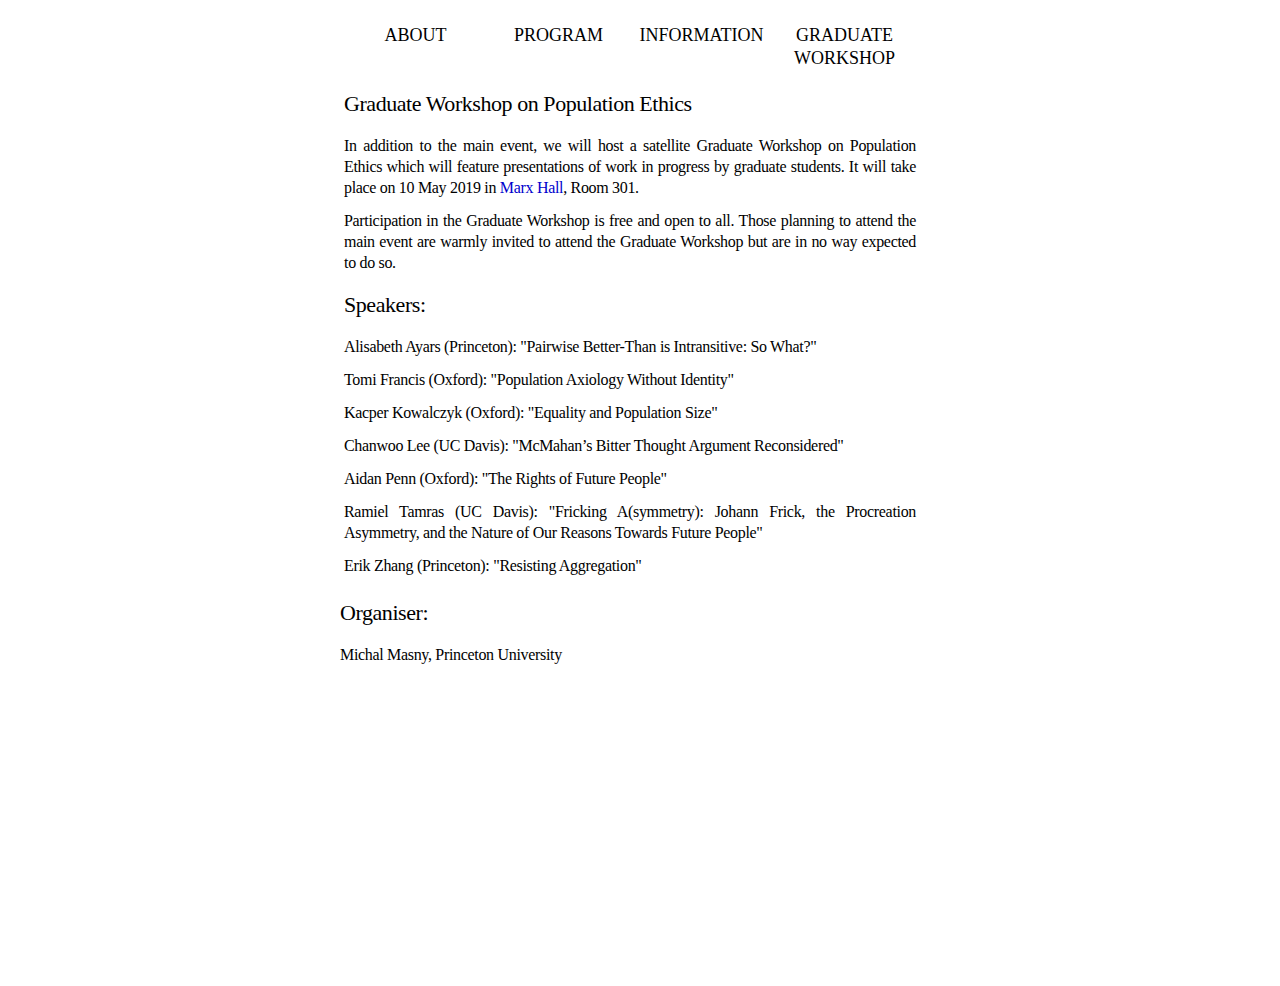
==== graduate.html @ faa7af37 "typo" ====
<html xmlns="http://www.w3.org/1999/xhtml" xml:lang="en" lang="en"><head>
 
<!-- Global site tag (gtag.js) - Google Analytics -->
<script async src="https://www.googletagmanager.com/gtag/js?id=UA-122825118-2"></script>
<script>
  window.dataLayer = window.dataLayer || [];
  function gtag(){dataLayer.push(arguments);}
  gtag('js', new Date());

  gtag('config', 'UA-122825118-2');
</script>


    <link rel="icon" type="image/png" href="./resources2/favicon-32x32.png" sizes="32x32" />
    <meta http-equiv="Content-Type" content="text/html; charset=UTF-8">
    
    <meta name="Generator" content="iWeb 3.0.4">
    <meta name="iWeb-Build" content="local-build-20180503">
    <meta http-equiv="X-UA-Compatible" content="IE=EmulateIE7">
    <meta name="viewport" content="width=700">
    <title>Princeton Workshop</title>
    <link rel="stylesheet" type="text/css" media="screen,print" href="./resources2/conferencestyles.css">
  </head>
    
  <body style="background: rgb(255, 255, 255); margin: 0pt; " onload="onPageLoad();">
    <div style="text-align: center; ">
      <div style="margin-bottom: 0px; margin-left: auto; margin-right: auto; margin-top: 0px; overflow: hidden; position: relative; word-wrap: break-word;  background: rgb(255, 255, 255); text-align: left; width: 700px; " id="body_content">
        <div style="float: left; margin-left: 0px; position: relative; width: 700px; z-index: 0; " id="nav_layer">
          <div style="height: 0px; line-height: 0px; " class="bumper">&nbsp;</div>
          <div style="clear: both; height: 0px; line-height: 0px; " class="spacer">&nbsp;</div>
        </div>
        
<div style="height: 36px; margin-left: 0px; position: relative; width: 700px; z-index: 10; " id="header_layer">
         
 <div style="height: 0px; line-height: 0px; " class="bumper">&nbsp;</div>
         
    
    <div id="id1" style="height: 44px; left: 50px; position: absolute; top: 20px; width: 580px; z-index: 1; " class="style_SkipStroke shape-with-text">
           
        
        <div class="text-content graphic_textbox_layout_style_default_External_557_44" style="padding: 0px; ">
             
            
            <div class="graphic_textbox_layout_style_default">
            
                <div class="column25"> 
                    <p style="padding-bottom: 0pt; padding-top: 0pt; " class="paragraph_style_1"><a class="class1" title="" href="index.html">ABOUT</a></p>
                </div>
                 <div class="column25"> 
                    <p style="padding-bottom: 0pt; padding-top: 0pt; " class="paragraph_style_1"><a class="class3" title=" " href="program.html">PROGRAM</a></p>
                </div>
                
                <div class="column25"> 
                    <p style="padding-bottom: 0pt; padding-top: 0pt; " class="paragraph_style_1"><a class="class2" title="" href="info.html">INFORMATION</a></p>
                </div>
                 <div class="column25"> 
                    <p style="padding-bottom: 0pt; padding-top: 0pt; " class="paragraph_style_1"><a class="class2" title="" href="graduate.html">GRADUATE WORKSHOP</a></p>
                </div>
                 
                </div>
              </div>
            </div>
          </div>

       
          
<!-- TEKST -->

    <div id="id3" style="height: 800px; left: 50px; position: absolute; top: 80px; width: 580px; z-index: 1; " class="style_SkipStroke shape-with-text">
    <div class="text-content graphic_textbox_layout_style_default_External_398_683" style="padding: 0px; ">
    <div class="graphic_textbox_layout_style_default">
        
 
        <p class="paragraph_style_3">Graduate Workshop on Population Ethics</p>
         <p class="paragraph_style_4" style="line-height: 20.9px;">In addition to the main event, we will host a satellite Graduate Workshop on Population Ethics which will feature presentations of work in progress by graduate students. It will take place on 10 May 2019 in
             <a href="https://www.google.com/maps/place/Marx+Hall/@40.3481018,-74.6577996,17z/data=!3m1!4b1!4m5!3m4!1s0x89c3e6dad5cf1001:0x93e560c7b522347d!8m2!3d40.3481018!4d-74.6556109/"/a>  Marx Hall</a>, Room 301.</p>
       
        <p class="paragraph_style_4" style="line-height: 20.9px;"> Participation in the Graduate Workshop is free and open to all. Those planning to attend the main event are warmly invited to attend the Graduate Workshop but are in no way expected to do so. </p>
        
        <p class="paragraph_style_3">Speakers: <br></p>
        
        <p class="paragraph_style_4" style="line-height: 20.9px;">Alisabeth Ayars (Princeton): "Pairwise Better-Than is Intransitive: So What?"</p>
        <p class="paragraph_style_4" style="line-height: 20.9px;">Tomi Francis (Oxford): "Population Axiology Without Identity"</p>
        <p class="paragraph_style_4" style="line-height: 20.9px;">Kacper Kowalczyk (Oxford): "Equality and Population Size"</p>
        <p class="paragraph_style_4" style="line-height: 20.9px;">Chanwoo Lee (UC Davis): "McMahan’s Bitter Thought Argument Reconsidered"</p>
        <p class="paragraph_style_4" style="line-height: 20.9px;">Aidan Penn (Oxford): "The Rights of Future People"</p>
        <p class="paragraph_style_4" style="line-height: 20.9px;">Ramiel Tamras (UC Davis): "Fricking A(symmetry): Johann Frick, the Procreation Asymmetry, and the Nature of Our Reasons Towards Future People"</p>
        <p class="paragraph_style_4" style="line-height: 20.9px;">Erik Zhang (Princeton): "Resisting Aggregation"</p>    
              </div>
            </div>
        
        <p class="paragraph_style_3">Organiser: <br></p>
                <p class="paragraph_style_4" style="line-height: 20.9px;">Michal Masny, Princeton University<br></p>
          </div>
        
          
          
        <div style="margin-left: 0px; position: relative; width: 700px; z-index: -1; " id="body_layer">
          <div style="height: 0px; line-height: 0px; " class="bumper">&nbsp;</div>
            
            
            
        <div style="height: 800px; line-height: 789px; " class="spacer">&nbsp;</div>
        </div>
        <div style="height: 150px; margin-left: 0px; position: relative; width: 700px; z-index: -1; " id="footer_layer">
          <div style="height: 0px; line-height: 0px; " class="bumper">&nbsp;</div>
        </div>
      </div>
    </div>
  



</body></html>
---- resources2/conferencestyles.css ----
/*FONTS*/

/*TABS*/
.paragraph_style_1 {
    color: rgb(88, 77, 77);
    font-family: 'Avenir-Book', 'Avenir';
    font-size: 18px;
    font-stretch: normal;
    font-style: normal;
    font-variant: normal;
    font-weight: 400;
    letter-spacing: 0;
    line-height: 23px;
    margin-bottom: 0px;
    margin-left: 0px;
    margin-right: 0px;
    margin-top: 0px;
    opacity: 1.00;
    padding-bottom: 0px;
    padding-top: 0px;
    text-align: center;
    text-decoration: none;
    text-indent: 0px;
    text-transform: none;
}

/*BIG NAME*/
.paragraph_style_2 {
    color: rgb(65, 65, 65);
    font-family: 'Avenir', 'Avenir';
    font-size: 32px;
    font-stretch: normal;
    font-style: normal;
    font-variant: normal;
    font-weight: 400;
    letter-spacing: 0;
    line-height: 40px;
    margin-bottom: 0px;
    margin-left: 0px;
    margin-right: 0px;
    margin-top: 0px;
    opacity: 1.00;
    padding-bottom: 0px;
    padding-top: 0px;
    text-align: center;
    text-decoration: none;
    text-indent: 0px;
    text-transform: none;
}

/*SECTION HEADINGS*/
.paragraph_style_3 {
    color: rgb(0, 0, 0);
    font-family: 'Avenir-Light', 'Avenir';
    font-size: 22px;
    font-stretch: normal;
    font-style: normal;
    font-variant: normal;
    font-weight: 300;
    letter-spacing:    -0.02em;
    line-height: 40px;
    margin-bottom: 0px;
    margin-left: 0px;
    margin-right: 53px;
    margin-top: 0px;
    opacity: 1.00;
    padding-bottom: 12px;
    padding-top: 0px;
    text-align: justify;
    text-decoration: none;
    text-indent: 0px;
    text-transform: none;
}


/*BODY*/
.paragraph_style_4 {
    color: rgb(0, 0, 0);
    font-family: 'Avenir-Light', 'Avenir';
    font-size: 16px;
    font-stretch: normal;
    font-style: normal;
    font-variant: normal;
    font-weight: 300;
    letter-spacing:    -0.02em;
    line-height: 22px;
    margin-bottom: 0px;
    margin-left: 0px;
    margin-right: 0px;
    margin-top: 0px;
    opacity: 1.00;
    padding-bottom: 12px;
    padding-top: 0px;
    text-align: justify;
    text-decoration: none;
    text-indent: 0px;
    text-transform: none;
}

/*BODY center*/
.paragraph_style_5 {
    color: rgb(0, 0, 0);
    font-family: 'Avenir-Light', 'Avenir';
    font-size: 16px;
    font-stretch: normal;
    font-style: italic;
    font-variant: normal;
    font-weight: 300;
    letter-spacing:    -0.02em;
    line-height: 22px;
    margin-bottom: 0px;
    margin-left: 0px;
    margin-right: 0px;
    margin-top: 0px;
    opacity: 1.00;
    padding-bottom: 12px;
    padding-top: 0px;
    text-align: center;
    text-decoration: none;
    text-indent: 0px;
    text-transform: none;
}
/*BODY italics*/
.paragraph_style_6 {
    color: rgb(0, 0, 0);
    font-family: 'Avenir-Light', 'Avenir';
    font-size: 16px;
    font-stretch: normal;
    font-style: italic;
    font-variant: normal;
    font-weight: 300;
    letter-spacing:    -0.02em;
    line-height: 22px;
    margin-bottom: 0px;
    margin-left: 0px;
    margin-right: 0px;
    margin-top: 0px;
    opacity: 1.00;
    padding-bottom: 12px;
    padding-top: 0px;
    text-align: justify;
    text-decoration: none;
    text-indent: 0px;
    text-transform: none;
}
/*BODY IN COLUMNS*/
.paragraph_style_7 {
    color: rgb(0, 0, 0);
    font-family: 'Avenir-Light', 'Avenir';
    font-size: 16px;
    font-stretch: normal;
    font-style: normal;
    font-variant: normal;
    font-weight: 300;
    letter-spacing:    -0.02em;
    line-height: 22px;
    margin-bottom: 0px;
    margin-left: 0px;
    margin-right: 0px;
    margin-top: 0px;
    opacity: 1.00;
    padding-bottom: 12px;
    padding-top: 0px;
    text-align: left;
    text-decoration: none;
    text-indent: 0px;
    text-transform: none;
}
.style_SkipStroke_1 {
    background: transparent;
    opacity: 1.00;
}

.style {
    letter-spacing:    -0.01em;
    line-height: 22px;
}
.style_1 {
    font-family: 'Avenir-LightOblique', 'Avenir';
    font-size: 13px;
    font-stretch: normal;
    font-style: italic;
    font-weight: 200;
    line-height: 22px;
}

.style_SkipStroke {
    background: transparent;
    opacity: 1.00;
}


.graphic_image_style_default_SkipStroke {
    background: transparent;
    opacity: 1.00;
}
.graphic_textbox_layout_style_default_External_557_44 {
    position: relative;
}
.graphic_textbox_layout_style_default {
    padding: 4px;
}
.graphic_textbox_layout_style_default_External_375_74 {
    position: relative;
}
.graphic_textbox_layout_style_default_External_398_674 {
    position: relative;
}
.graphic_textbox_style_default_SkipStroke {
    background: transparent;
    opacity: 1.00;
}
a {
    color: mediumblue;
    text-decoration: none;
}
a:link {
    color: mediumblue;
    text-decoration: none;
}

a:visited {
    color: mediumblue;
    text-decoration: none;
}

a:hover {
    color: mediumblue;
    text-decoration: underline;
}

a:active {
    color: mediumblue;
    text-decoration: none}

a.class1 {
    color: rgb(0, 0, 0);
    text-decoration: none;
}
a.class1:visited {
    color: rgb(0, 0, 0);
    text-decoration: none;
}
a.class1:hover {
    color: rgb(0, 0, 0);
    text-decoration: underline;
}
a.class2 {
    color: rgb(0, 0, 0);
    text-decoration: none;
}
a.class2:visited {
    color: rgb(0, 0, 0);
    text-decoration: none;
}
a.class2:hover {
    color: rgb(0, 0, 0);
    text-decoration: underline;
}
a.class3 {
    color: rgb(0, 0, 0);
    text-decoration: none;
}
a.class3:visited {
    color: rgb(0, 0, 0);
    text-decoration: none;
}
a.class3:hover {
    color: rgb(0, 0, 0);
    text-decoration: underline;
}
a.class4 {
    color: rgb(0, 0, 0);
    text-decoration: none;
}
a.class4:visited {
    color: rgb(0, 0, 0);
    text-decoration: none;
}
a.class4:hover {
    color: rgb(0, 0, 0);
    text-decoration: underline;
}
a.class5 {
    color: rgb(0, 0, 0);
    text-decoration: none;
}

a.class5:visited {
    color: rgb(0, 0, 0);
    text-decoration: none;
}

a.class5:hover {
   color: rgb(0, 0, 0);
    text-decoration: bold;}

a.class6 {
    text-decoration: none;
}
a.class6:visited {
    text-decoration: none;
}
a.class6:hover {
    color: rgb(0, 0, 0);
    text-decoration: underline;
}
a.class7 {
    text-decoration: none;
}
a.class7:visited {
    text-decoration: none;
}
a.class7:hover {
    color: rgb(0, 0, 0);
    text-decoration: underline;
}
a.class8 {
    text-decoration: none;
}
a.class8:visited {
    text-decoration: none;
}
a.class8:hover {
    text-decoration: none;
}
a.class9 {
    text-decoration: none;
}
a.class9:visited {
    text-decoration: none;
}
a.class9:hover {
    color: rgb(0, 0, 0);
    text-decoration: underline;
}

.bumper {
    font-size: 1px;
    line-height: 1px;
}
.spacer {
    font-size: 1px;
    line-height: 1px;
}

div { 
    overflow: visible; 
}
/* Create four equal columns that floats next to each other */
.column {
  float: left;
  width: 17%;
  padding: 0px;
        
}
.column2 {
  float: left;
  width: 83%;
  padding: 0px;
}
.column25 {
  float: left;
  width: 25%;
  padding: 0px;
}


/* Clear floats after the columns */
.row:after {
  content: "";
  display: table;
  clear: both;
}


img { 
    border: none; 
}
.InlineBlock { 
    display: inline; 
}
.InlineBlock { 
    display: inline-block; 
}
.inline-block {
    display: inline-block;
    vertical-align: baseline;
    margin-bottom:0.3em;
}
.inline-block.shape-with-text {
    vertical-align: bottom;
}
.vertical-align-middle-middlebox {
    display: table;
}
.vertical-align-middle-innerbox {
    display: table-cell;
    vertical-align: middle;
}
div.paragraph {
    position: relative;
}
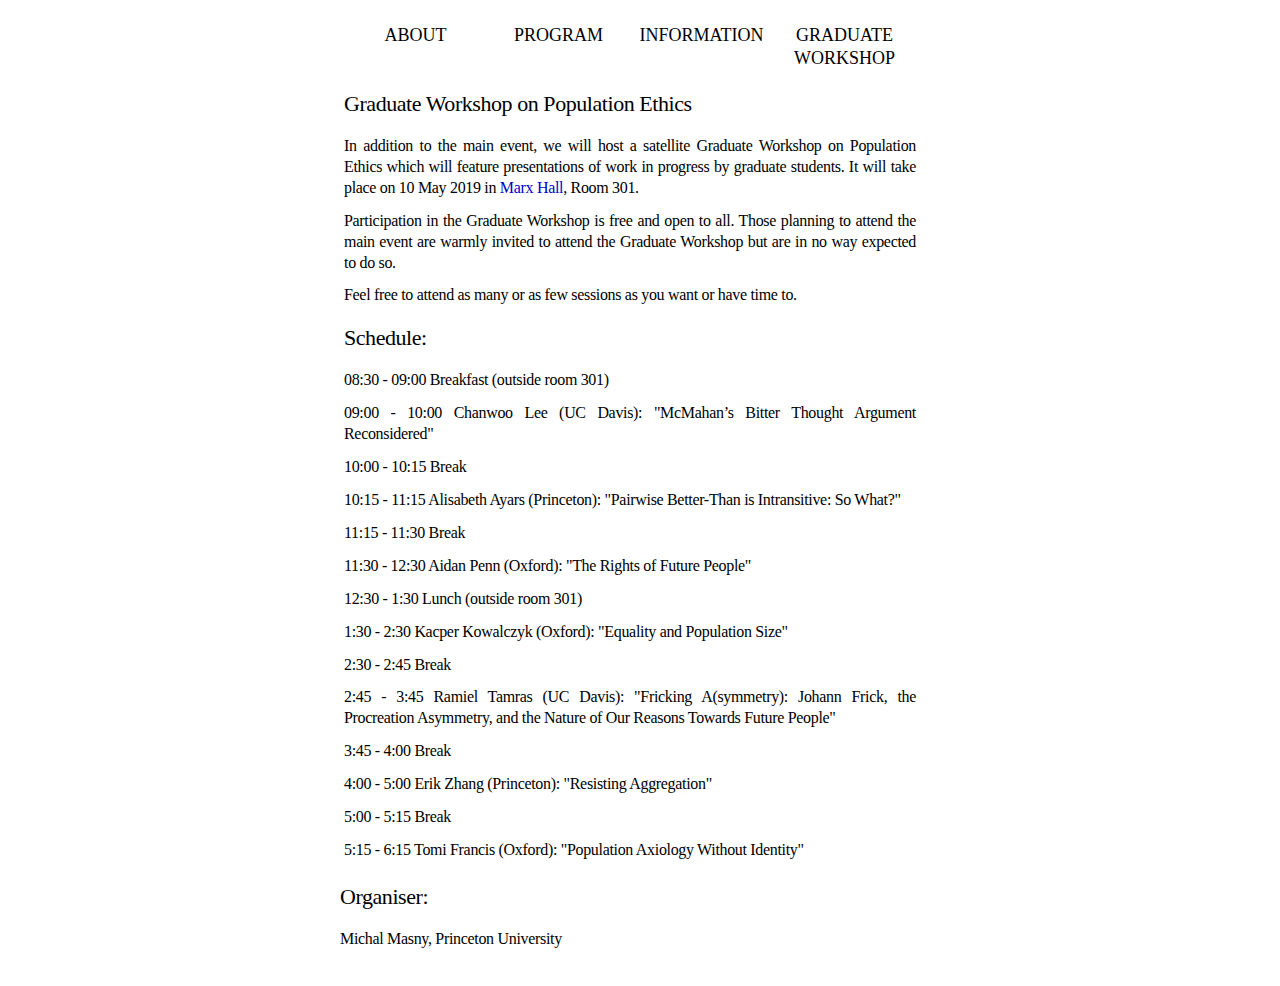
==== commit 66f0bb2c: "grad workshop schedule" ====
--- a/graduate.html
+++ b/graduate.html
@@ -77,18 +77,26 @@
        
         <p class="paragraph_style_4" style="line-height: 20.9px;"> Participation in the Graduate Workshop is free and open to all. Those planning to attend the main event are warmly invited to attend the Graduate Workshop but are in no way expected to do so. </p>
         
-        <p class="paragraph_style_3">Speakers: <br></p>
+        <p class="paragraph_style_4" style="line-height: 20.9px;"> Feel free to attend as many or as few sessions as you want or have time to.</p>
         
-        <p class="paragraph_style_4" style="line-height: 20.9px;">Alisabeth Ayars (Princeton): "Pairwise Better-Than is Intransitive: So What?"</p>
-        <p class="paragraph_style_4" style="line-height: 20.9px;">Tomi Francis (Oxford): "Population Axiology Without Identity"</p>
-        <p class="paragraph_style_4" style="line-height: 20.9px;">Kacper Kowalczyk (Oxford): "Equality and Population Size"</p>
-        <p class="paragraph_style_4" style="line-height: 20.9px;">Chanwoo Lee (UC Davis): "McMahan’s Bitter Thought Argument Reconsidered"</p>
-        <p class="paragraph_style_4" style="line-height: 20.9px;">Aidan Penn (Oxford): "The Rights of Future People"</p>
-        <p class="paragraph_style_4" style="line-height: 20.9px;">Ramiel Tamras (UC Davis): "Fricking A(symmetry): Johann Frick, the Procreation Asymmetry, and the Nature of Our Reasons Towards Future People"</p>
-        <p class="paragraph_style_4" style="line-height: 20.9px;">Erik Zhang (Princeton): "Resisting Aggregation"</p>    
+        <p class="paragraph_style_3">Schedule: <br></p>
+        
+        <p class="paragraph_style_4" style="line-height: 20.9px;">08:30 - 09:00 Breakfast (outside room 301)</p>
+        <p class="paragraph_style_4" style="line-height: 20.9px;">09:00 - 10:00 Chanwoo Lee (UC Davis): "McMahan’s Bitter Thought Argument Reconsidered"</p>
+        <p class="paragraph_style_4" style="line-height: 20.9px;">10:00 - 10:15 Break</p>
+        <p class="paragraph_style_4" style="line-height: 20.9px;">10:15 - 11:15 Alisabeth Ayars (Princeton): "Pairwise Better-Than is Intransitive: So What?"</p>
+        <p class="paragraph_style_4" style="line-height: 20.9px;">11:15 - 11:30 Break</p>
+        <p class="paragraph_style_4" style="line-height: 20.9px;">11:30 - 12:30 Aidan Penn (Oxford): "The Rights of Future People"</p>
+        <p class="paragraph_style_4" style="line-height: 20.9px;">12:30 - 1:30 Lunch (outside room 301)</p>
+        <p class="paragraph_style_4" style="line-height: 20.9px;">1:30 - 2:30 Kacper Kowalczyk (Oxford): "Equality and Population Size"</p>
+        <p class="paragraph_style_4" style="line-height: 20.9px;">2:30 - 2:45 Break</p>
+        <p class="paragraph_style_4" style="line-height: 20.9px;">2:45 - 3:45 Ramiel Tamras (UC Davis): "Fricking A(symmetry): Johann Frick, the Procreation Asymmetry, and the Nature of Our Reasons Towards Future People"</p>
+        <p class="paragraph_style_4" style="line-height: 20.9px;">3:45 - 4:00 Break</p>
+        <p class="paragraph_style_4" style="line-height: 20.9px;">4:00 - 5:00 Erik Zhang (Princeton): "Resisting Aggregation"</p>
+        <p class="paragraph_style_4" style="line-height: 20.9px;">5:00 - 5:15 Break</p>
+        <p class="paragraph_style_4" style="line-height: 20.9px;">5:15 - 6:15 Tomi Francis (Oxford): "Population Axiology Without Identity"</p>
               </div>
-            </div>
-        
+            </div>    
         <p class="paragraph_style_3">Organiser: <br></p>
                 <p class="paragraph_style_4" style="line-height: 20.9px;">Michal Masny, Princeton University<br></p>
           </div>
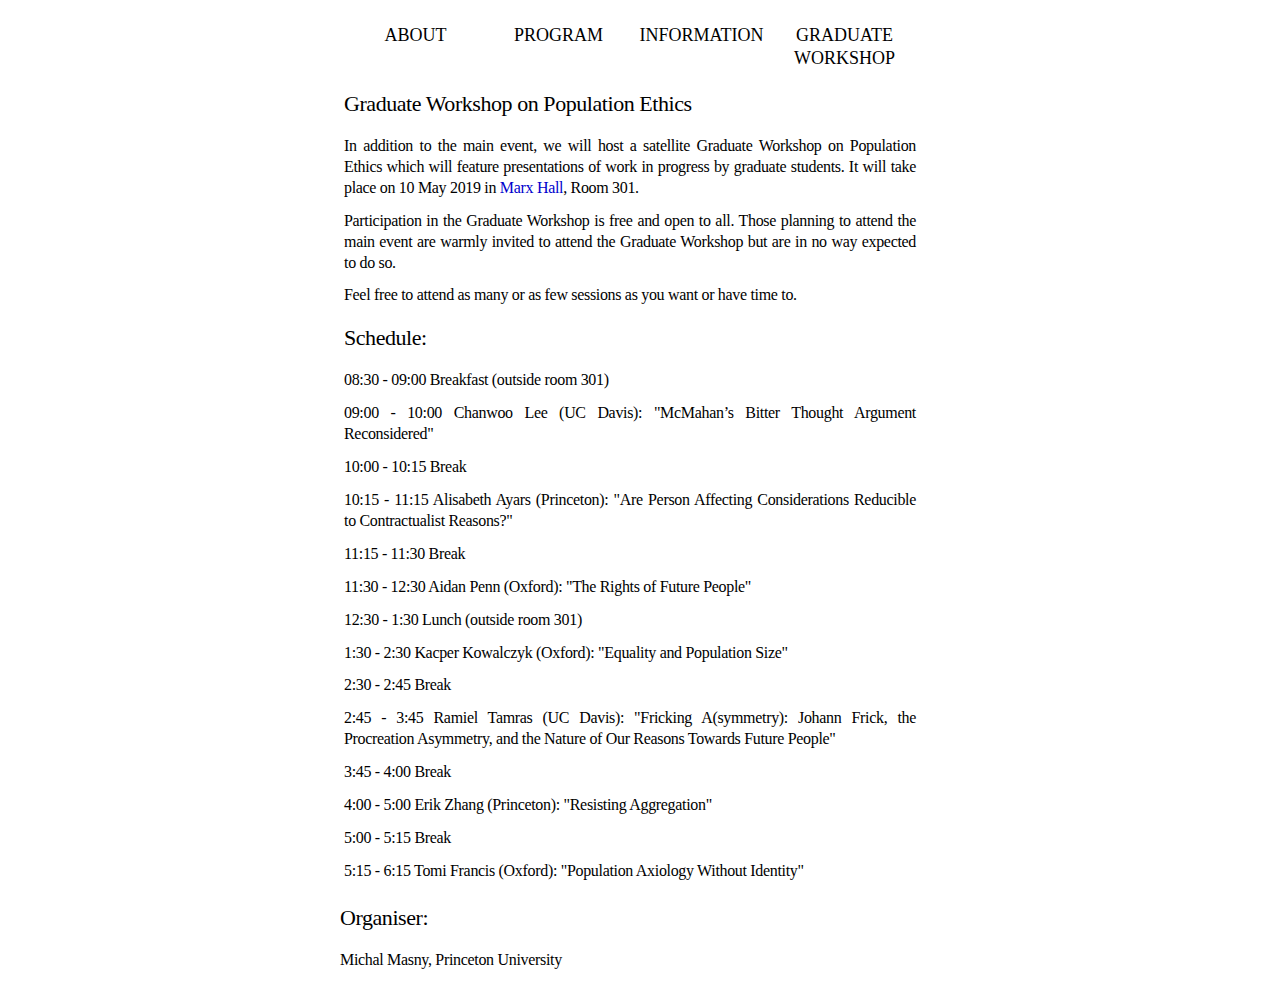
==== commit 3bf6cffb: "alisabeth talk title change" ====
--- a/graduate.html
+++ b/graduate.html
@@ -84,7 +84,7 @@
         <p class="paragraph_style_4" style="line-height: 20.9px;">08:30 - 09:00 Breakfast (outside room 301)</p>
         <p class="paragraph_style_4" style="line-height: 20.9px;">09:00 - 10:00 Chanwoo Lee (UC Davis): "McMahan’s Bitter Thought Argument Reconsidered"</p>
         <p class="paragraph_style_4" style="line-height: 20.9px;">10:00 - 10:15 Break</p>
-        <p class="paragraph_style_4" style="line-height: 20.9px;">10:15 - 11:15 Alisabeth Ayars (Princeton): "Pairwise Better-Than is Intransitive: So What?"</p>
+        <p class="paragraph_style_4" style="line-height: 20.9px;">10:15 - 11:15 Alisabeth Ayars (Princeton): "Are Person Affecting Considerations Reducible to Contractualist Reasons?"</p>
         <p class="paragraph_style_4" style="line-height: 20.9px;">11:15 - 11:30 Break</p>
         <p class="paragraph_style_4" style="line-height: 20.9px;">11:30 - 12:30 Aidan Penn (Oxford): "The Rights of Future People"</p>
         <p class="paragraph_style_4" style="line-height: 20.9px;">12:30 - 1:30 Lunch (outside room 301)</p>
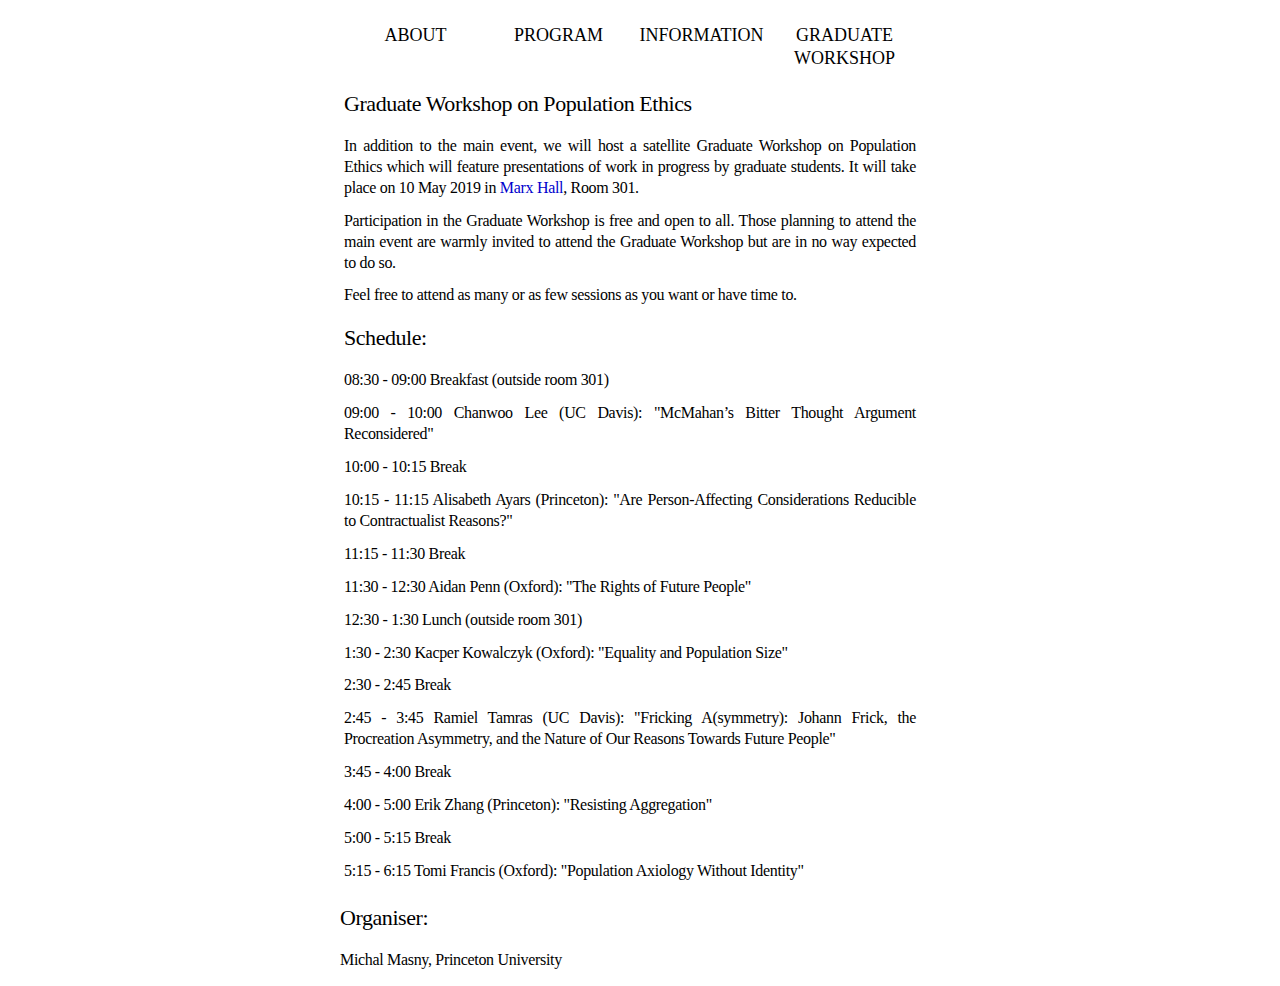
==== commit 4fb632f5: "alisabeth 2" ====
--- a/graduate.html
+++ b/graduate.html
@@ -84,7 +84,7 @@
         <p class="paragraph_style_4" style="line-height: 20.9px;">08:30 - 09:00 Breakfast (outside room 301)</p>
         <p class="paragraph_style_4" style="line-height: 20.9px;">09:00 - 10:00 Chanwoo Lee (UC Davis): "McMahan’s Bitter Thought Argument Reconsidered"</p>
         <p class="paragraph_style_4" style="line-height: 20.9px;">10:00 - 10:15 Break</p>
-        <p class="paragraph_style_4" style="line-height: 20.9px;">10:15 - 11:15 Alisabeth Ayars (Princeton): "Are Person Affecting Considerations Reducible to Contractualist Reasons?"</p>
+        <p class="paragraph_style_4" style="line-height: 20.9px;">10:15 - 11:15 Alisabeth Ayars (Princeton): "Are Person-Affecting Considerations Reducible to Contractualist Reasons?"</p>
         <p class="paragraph_style_4" style="line-height: 20.9px;">11:15 - 11:30 Break</p>
         <p class="paragraph_style_4" style="line-height: 20.9px;">11:30 - 12:30 Aidan Penn (Oxford): "The Rights of Future People"</p>
         <p class="paragraph_style_4" style="line-height: 20.9px;">12:30 - 1:30 Lunch (outside room 301)</p>
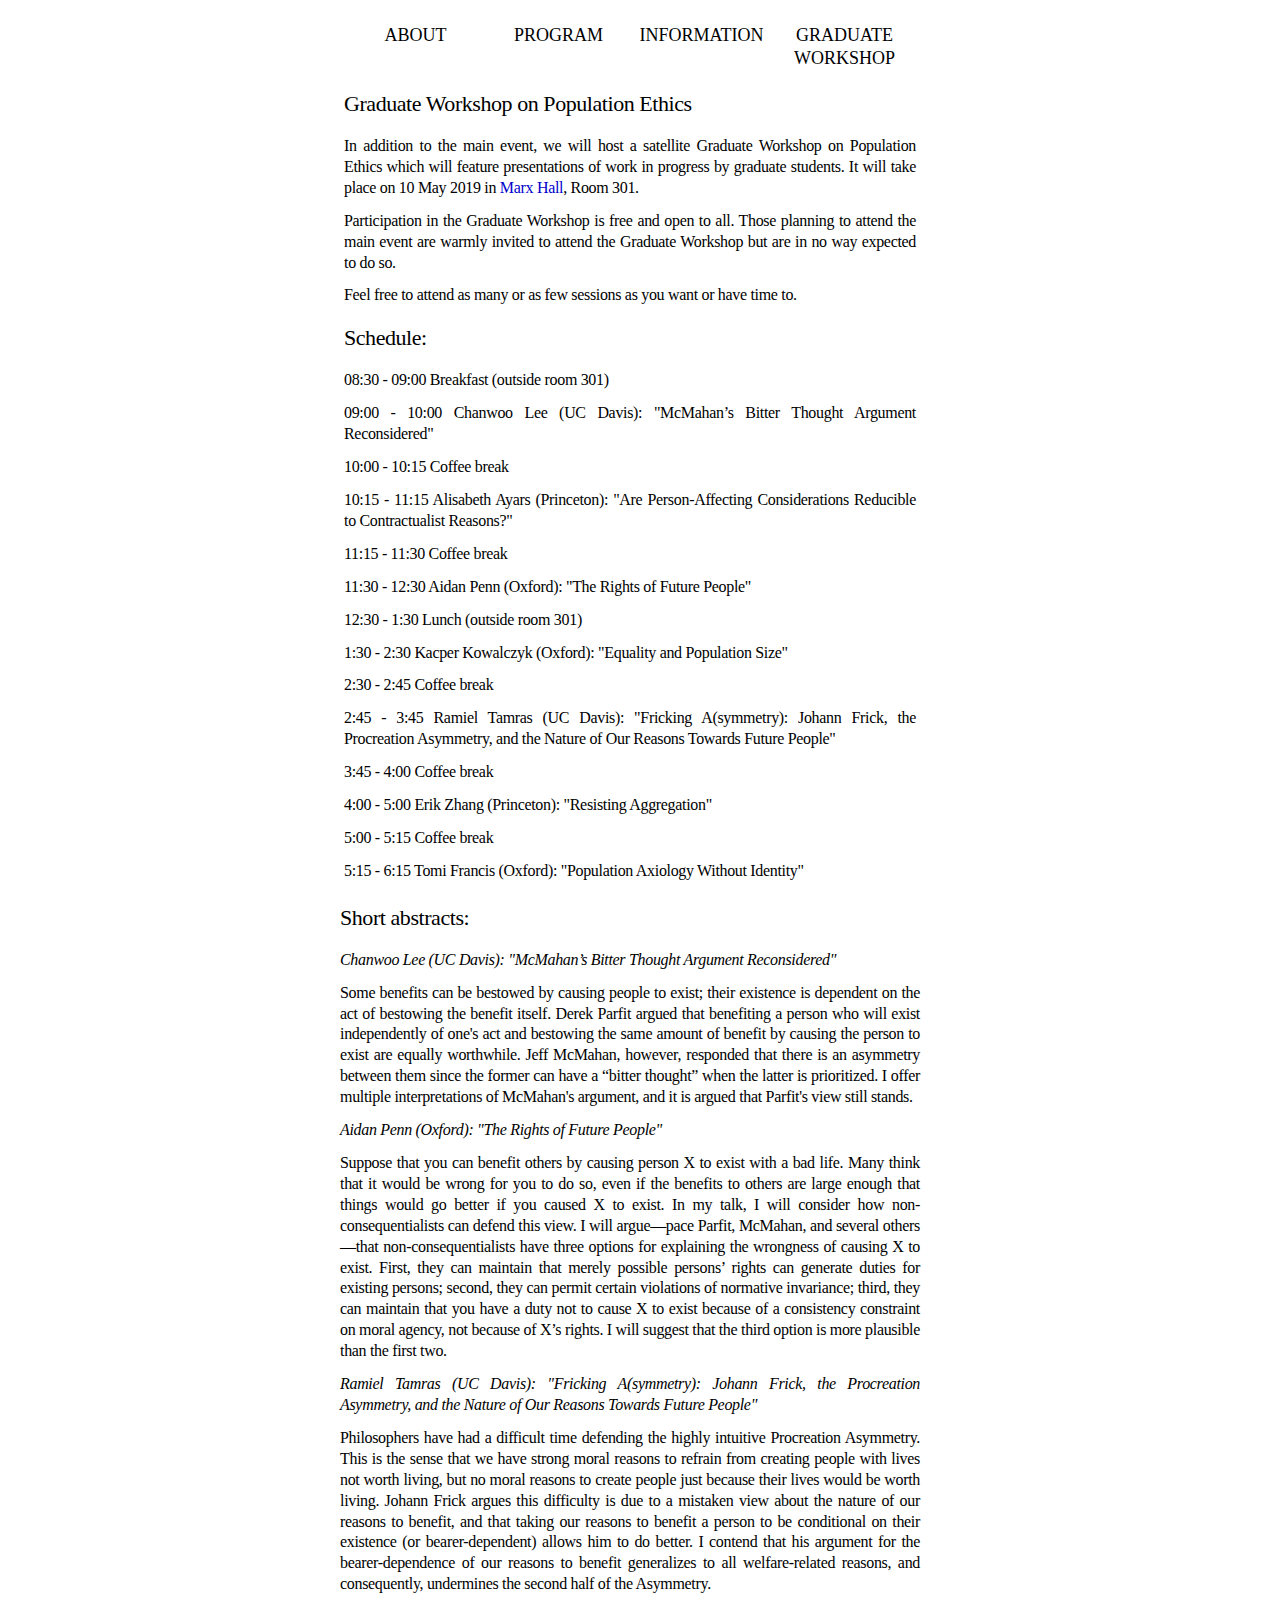
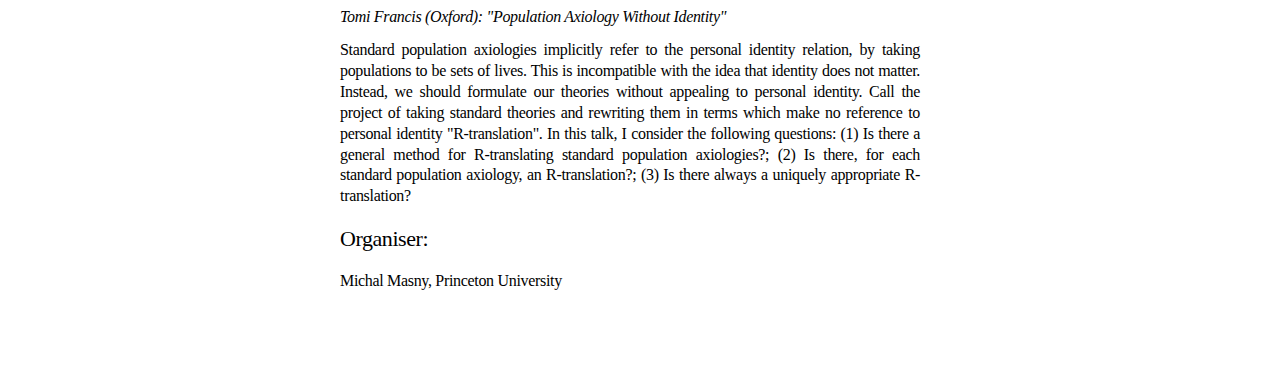
==== commit 0cc2188b: "abstracts and other info" ====
--- a/graduate.html
+++ b/graduate.html
@@ -83,20 +83,40 @@
         
         <p class="paragraph_style_4" style="line-height: 20.9px;">08:30 - 09:00 Breakfast (outside room 301)</p>
         <p class="paragraph_style_4" style="line-height: 20.9px;">09:00 - 10:00 Chanwoo Lee (UC Davis): "McMahan’s Bitter Thought Argument Reconsidered"</p>
-        <p class="paragraph_style_4" style="line-height: 20.9px;">10:00 - 10:15 Break</p>
+        <p class="paragraph_style_4" style="line-height: 20.9px;">10:00 - 10:15 Coffee break</p>
         <p class="paragraph_style_4" style="line-height: 20.9px;">10:15 - 11:15 Alisabeth Ayars (Princeton): "Are Person-Affecting Considerations Reducible to Contractualist Reasons?"</p>
-        <p class="paragraph_style_4" style="line-height: 20.9px;">11:15 - 11:30 Break</p>
+        <p class="paragraph_style_4" style="line-height: 20.9px;">11:15 - 11:30 Coffee break</p>
         <p class="paragraph_style_4" style="line-height: 20.9px;">11:30 - 12:30 Aidan Penn (Oxford): "The Rights of Future People"</p>
         <p class="paragraph_style_4" style="line-height: 20.9px;">12:30 - 1:30 Lunch (outside room 301)</p>
         <p class="paragraph_style_4" style="line-height: 20.9px;">1:30 - 2:30 Kacper Kowalczyk (Oxford): "Equality and Population Size"</p>
-        <p class="paragraph_style_4" style="line-height: 20.9px;">2:30 - 2:45 Break</p>
+        <p class="paragraph_style_4" style="line-height: 20.9px;">2:30 - 2:45 Coffee break</p>
         <p class="paragraph_style_4" style="line-height: 20.9px;">2:45 - 3:45 Ramiel Tamras (UC Davis): "Fricking A(symmetry): Johann Frick, the Procreation Asymmetry, and the Nature of Our Reasons Towards Future People"</p>
-        <p class="paragraph_style_4" style="line-height: 20.9px;">3:45 - 4:00 Break</p>
+        <p class="paragraph_style_4" style="line-height: 20.9px;">3:45 - 4:00 Coffee break</p>
         <p class="paragraph_style_4" style="line-height: 20.9px;">4:00 - 5:00 Erik Zhang (Princeton): "Resisting Aggregation"</p>
-        <p class="paragraph_style_4" style="line-height: 20.9px;">5:00 - 5:15 Break</p>
+        <p class="paragraph_style_4" style="line-height: 20.9px;">5:00 - 5:15 Coffee break</p>
         <p class="paragraph_style_4" style="line-height: 20.9px;">5:15 - 6:15 Tomi Francis (Oxford): "Population Axiology Without Identity"</p>
               </div>
-            </div>    
+            </div>
+        
+        <p class="paragraph_style_3">Short abstracts: <br></p>
+                <p class="paragraph_style_4" style="line-height: 20.9px;"><i>Chanwoo Lee (UC Davis): "McMahan’s Bitter Thought Argument Reconsidered" </i></p>
+         <p class="paragraph_style_4" style="line-height: 20.9px;">
+                Some benefits can be bestowed by causing people to exist; their existence is dependent on the act of bestowing the benefit itself. Derek Parfit argued that benefiting a person who will exist independently of one's act and bestowing the same amount of benefit by causing the person to exist are equally worthwhile. Jeff McMahan, however, responded that there is an asymmetry between them since the former can have a “bitter thought” when the latter is prioritized. I offer multiple interpretations of McMahan's argument, and it is argued that Parfit's view still stands.</p>
+        
+        <p class="paragraph_style_4" style="line-height: 20.9px;"><i>Aidan Penn (Oxford): "The Rights of Future People"</i></p>
+         <p class="paragraph_style_4" style="line-height: 20.9px;">
+             Suppose that you can benefit others by causing person X to exist with a bad life. Many think that it would be wrong for you to do so, even if the benefits to others are large enough that things would go better if you caused X to exist. In my talk, I will consider how non-consequentialists can defend this view. I will argue—pace Parfit, McMahan, and several others—that non-consequentialists have three options for explaining the wrongness of causing X to exist. First, they can maintain that merely possible persons’ rights can generate duties for existing persons; second, they can permit certain violations of normative invariance; third, they can maintain that you have a duty not to cause X to exist because of a consistency constraint on moral agency, not because of X’s rights. I will suggest that the third option is more plausible than the first two.</p>
+        
+        <p class="paragraph_style_4" style="line-height: 20.9px;"><i>Ramiel Tamras (UC Davis): "Fricking A(symmetry): Johann Frick, the Procreation Asymmetry, and the Nature of Our Reasons Towards Future People"</i></p>
+         <p class="paragraph_style_4" style="line-height: 20.9px;">
+             Philosophers have had a difficult time defending the highly intuitive Procreation Asymmetry. This is the sense that we have strong moral reasons to refrain from creating people with lives not worth living, but no moral reasons to create people just because their lives would be worth living. Johann Frick argues this difficulty is due to a mistaken view about the nature of our reasons to benefit, and that taking our reasons to benefit a person to be conditional on their existence (or bearer-dependent) allows him to do better. I contend that his argument for the bearer-dependence of our reasons to benefit generalizes to all welfare-related reasons, and consequently, undermines the second half of the Asymmetry.</p>
+
+
+        
+         <p class="paragraph_style_4" style="line-height: 20.9px;"><i>Tomi Francis (Oxford): "Population Axiology Without Identity" </i></p>
+         <p class="paragraph_style_4" style="line-height: 20.9px;">
+                Standard population axiologies implicitly refer to the personal identity relation, by taking populations to be sets of lives. This is incompatible with the idea that identity does not matter. Instead, we should formulate our theories without appealing to personal identity. Call the project of taking standard theories and rewriting them in terms which make no reference to personal identity "R-translation". In this talk, I consider the following questions: (1) Is there a general method for R-translating standard population axiologies?; (2) Is there, for each standard population axiology, an R-translation?; (3) Is there always a uniquely appropriate R-translation?</p>
+        
         <p class="paragraph_style_3">Organiser: <br></p>
                 <p class="paragraph_style_4" style="line-height: 20.9px;">Michal Masny, Princeton University<br></p>
           </div>
@@ -108,7 +128,7 @@
             
             
             
-        <div style="height: 800px; line-height: 789px; " class="spacer">&nbsp;</div>
+        <div style="height: 1800px; line-height: 789px; " class="spacer">&nbsp;</div>
         </div>
         <div style="height: 150px; margin-left: 0px; position: relative; width: 700px; z-index: -1; " id="footer_layer">
           <div style="height: 0px; line-height: 0px; " class="bumper">&nbsp;</div>
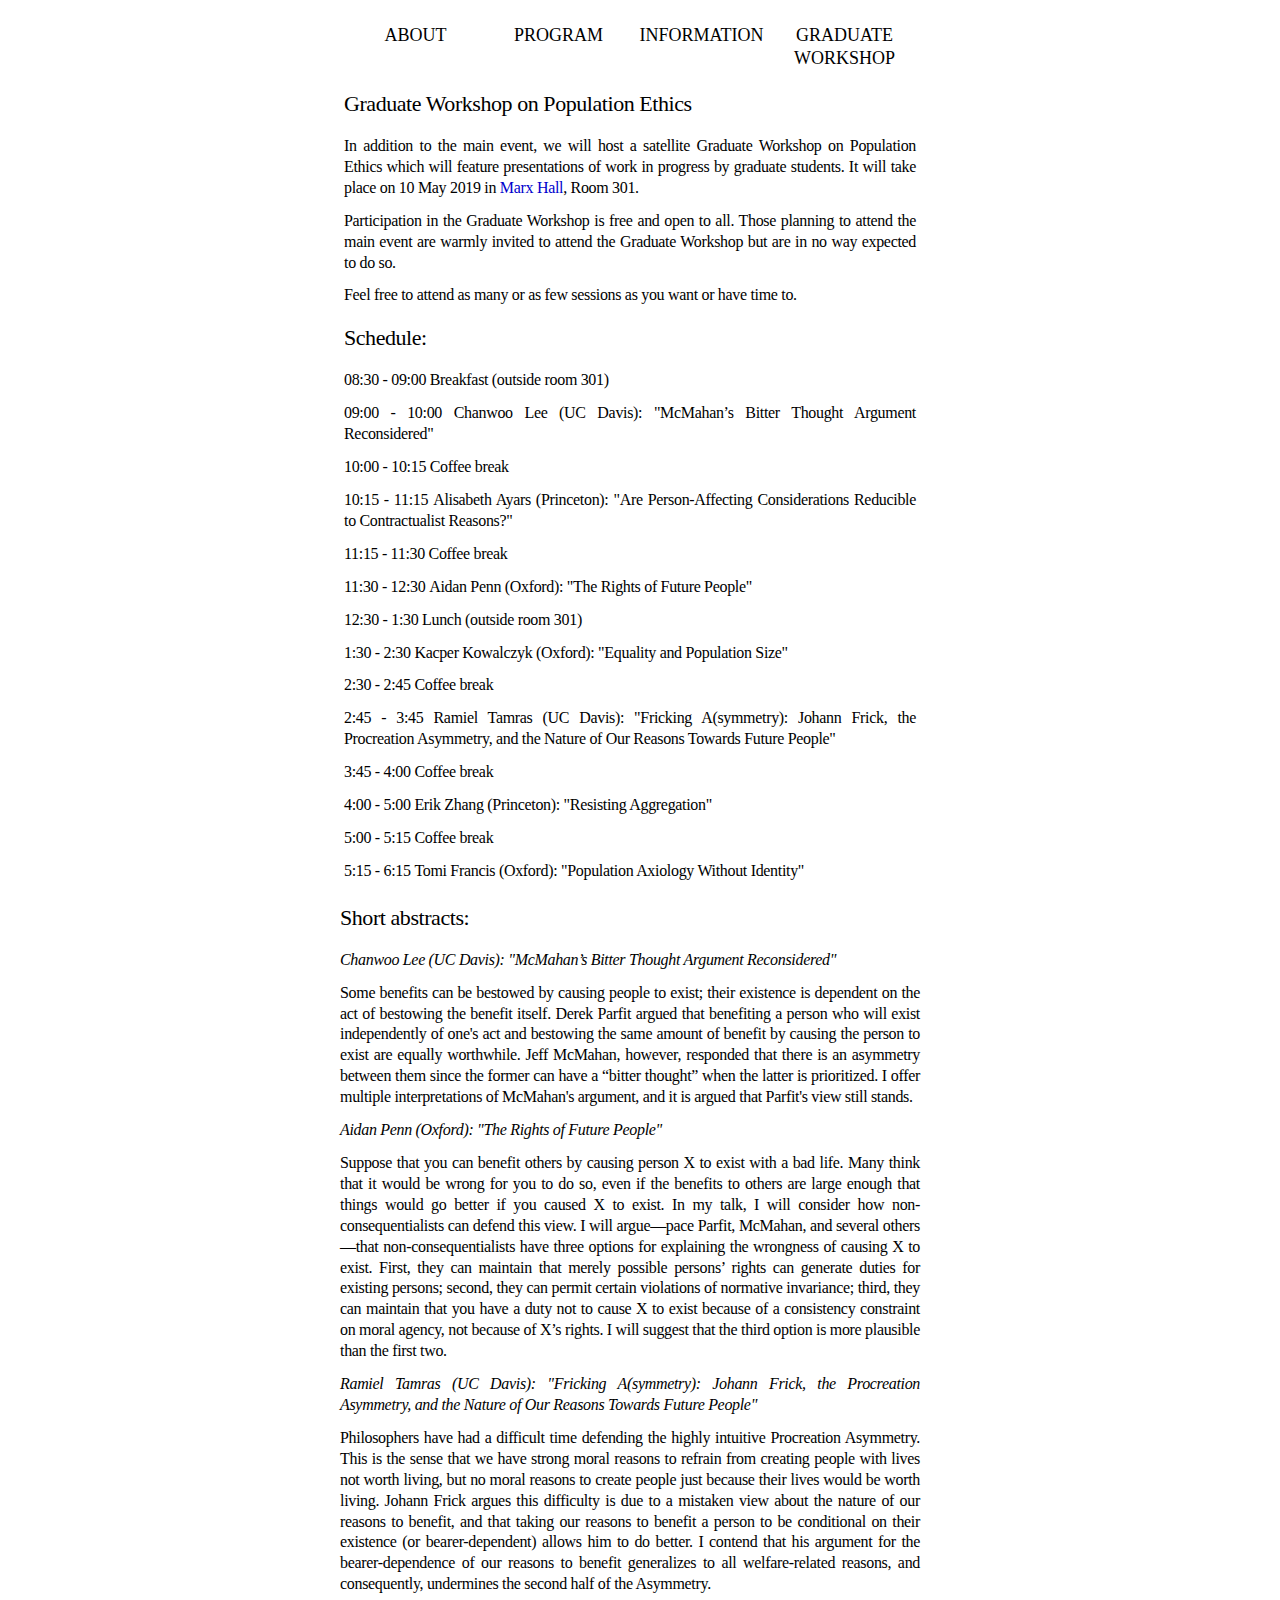
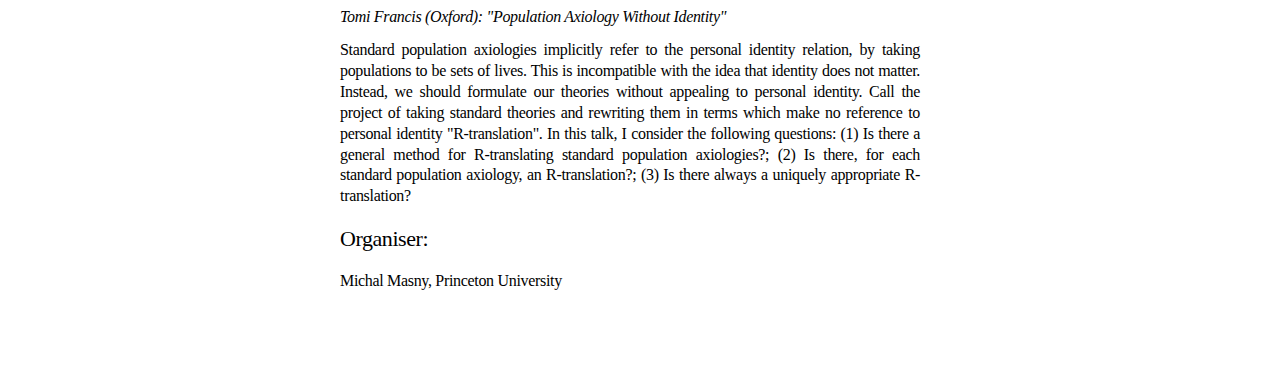
==== commit 3ca8486e: "bold names" ====
--- a/graduate.html
+++ b/graduate.html
@@ -82,19 +82,19 @@
         <p class="paragraph_style_3">Schedule: <br></p>
         
         <p class="paragraph_style_4" style="line-height: 20.9px;">08:30 - 09:00 Breakfast (outside room 301)</p>
-        <p class="paragraph_style_4" style="line-height: 20.9px;">09:00 - 10:00 Chanwoo Lee (UC Davis): "McMahan’s Bitter Thought Argument Reconsidered"</p>
+        <p class="paragraph_style_4" style="line-height: 20.9px;">09:00 - 10:00 <b>Chanwoo Lee</b> (UC Davis): "McMahan’s Bitter Thought Argument Reconsidered"</p>
         <p class="paragraph_style_4" style="line-height: 20.9px;">10:00 - 10:15 Coffee break</p>
-        <p class="paragraph_style_4" style="line-height: 20.9px;">10:15 - 11:15 Alisabeth Ayars (Princeton): "Are Person-Affecting Considerations Reducible to Contractualist Reasons?"</p>
+        <p class="paragraph_style_4" style="line-height: 20.9px;">10:15 - 11:15 <b>Alisabeth Ayars</b> (Princeton): "Are Person-Affecting Considerations Reducible to Contractualist Reasons?"</p>
         <p class="paragraph_style_4" style="line-height: 20.9px;">11:15 - 11:30 Coffee break</p>
-        <p class="paragraph_style_4" style="line-height: 20.9px;">11:30 - 12:30 Aidan Penn (Oxford): "The Rights of Future People"</p>
+        <p class="paragraph_style_4" style="line-height: 20.9px;">11:30 - 12:30 <b>Aidan Penn</b> (Oxford): "The Rights of Future People"</p>
         <p class="paragraph_style_4" style="line-height: 20.9px;">12:30 - 1:30 Lunch (outside room 301)</p>
-        <p class="paragraph_style_4" style="line-height: 20.9px;">1:30 - 2:30 Kacper Kowalczyk (Oxford): "Equality and Population Size"</p>
+        <p class="paragraph_style_4" style="line-height: 20.9px;">1:30 - 2:30 <b>Kacper Kowalczyk</b> (Oxford): "Equality and Population Size"</p>
         <p class="paragraph_style_4" style="line-height: 20.9px;">2:30 - 2:45 Coffee break</p>
-        <p class="paragraph_style_4" style="line-height: 20.9px;">2:45 - 3:45 Ramiel Tamras (UC Davis): "Fricking A(symmetry): Johann Frick, the Procreation Asymmetry, and the Nature of Our Reasons Towards Future People"</p>
+        <p class="paragraph_style_4" style="line-height: 20.9px;">2:45 - 3:45 <b>Ramiel Tamras</b> (UC Davis): "Fricking A(symmetry): Johann Frick, the Procreation Asymmetry, and the Nature of Our Reasons Towards Future People"</p>
         <p class="paragraph_style_4" style="line-height: 20.9px;">3:45 - 4:00 Coffee break</p>
-        <p class="paragraph_style_4" style="line-height: 20.9px;">4:00 - 5:00 Erik Zhang (Princeton): "Resisting Aggregation"</p>
+        <p class="paragraph_style_4" style="line-height: 20.9px;">4:00 - 5:00 <b>Erik Zhang</b> (Princeton): "Resisting Aggregation"</p>
         <p class="paragraph_style_4" style="line-height: 20.9px;">5:00 - 5:15 Coffee break</p>
-        <p class="paragraph_style_4" style="line-height: 20.9px;">5:15 - 6:15 Tomi Francis (Oxford): "Population Axiology Without Identity"</p>
+        <p class="paragraph_style_4" style="line-height: 20.9px;">5:15 - 6:15 <b>Tomi Francis</b> (Oxford): "Population Axiology Without Identity"</p>
               </div>
             </div>
         
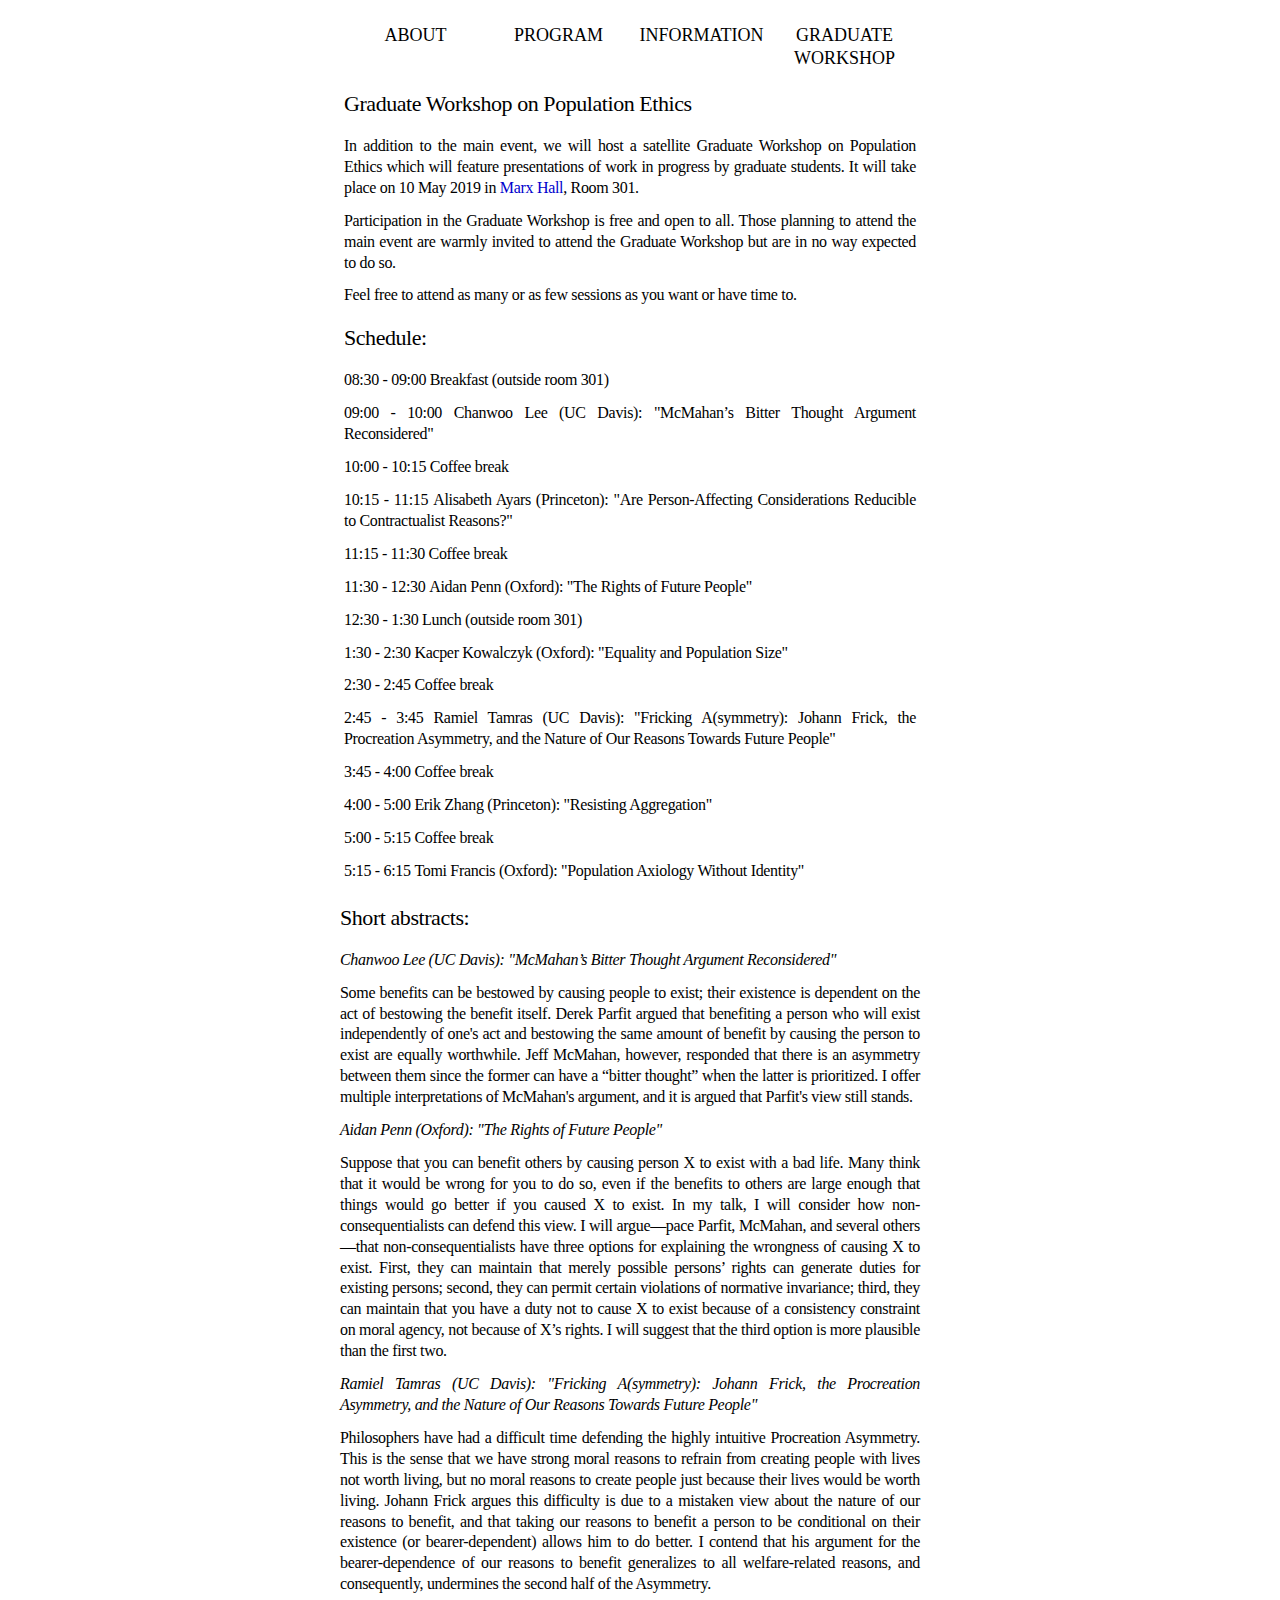
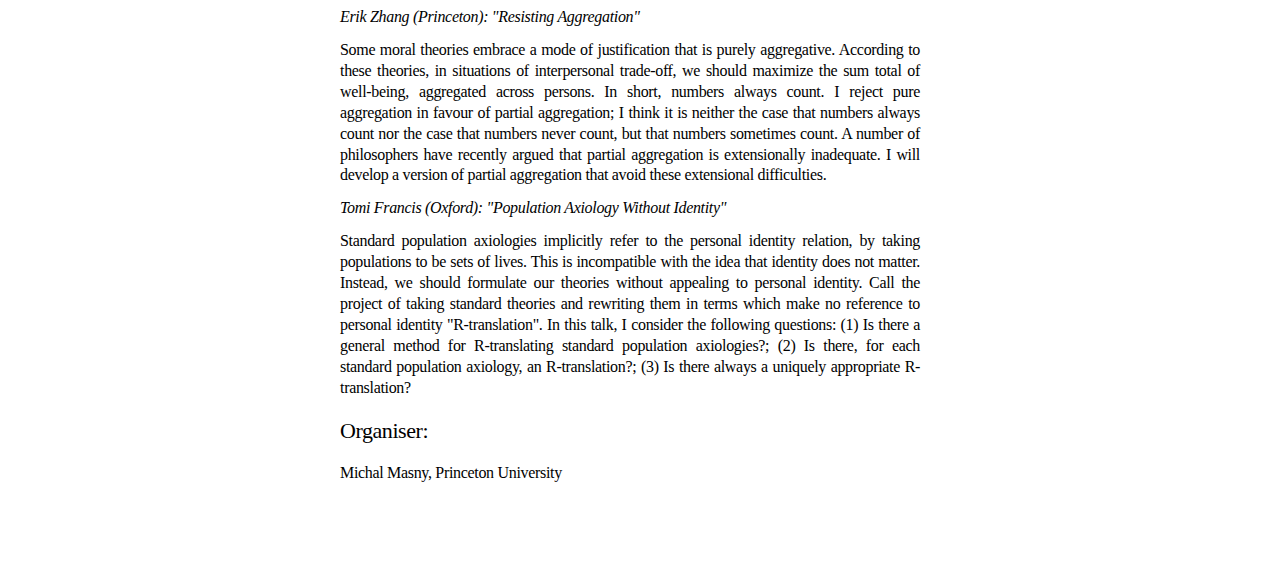
==== commit 73e528bb: "eriks abstract" ====
--- a/graduate.html
+++ b/graduate.html
@@ -111,6 +111,10 @@
          <p class="paragraph_style_4" style="line-height: 20.9px;">
              Philosophers have had a difficult time defending the highly intuitive Procreation Asymmetry. This is the sense that we have strong moral reasons to refrain from creating people with lives not worth living, but no moral reasons to create people just because their lives would be worth living. Johann Frick argues this difficulty is due to a mistaken view about the nature of our reasons to benefit, and that taking our reasons to benefit a person to be conditional on their existence (or bearer-dependent) allows him to do better. I contend that his argument for the bearer-dependence of our reasons to benefit generalizes to all welfare-related reasons, and consequently, undermines the second half of the Asymmetry.</p>
 
+        
+        <p class="paragraph_style_4" style="line-height: 20.9px;"><i>Erik Zhang (Princeton): "Resisting Aggregation"</i></p>
+         <p class="paragraph_style_4" style="line-height: 20.9px;">
+             Some moral theories embrace a mode of justification that is purely aggregative. According to these theories, in situations of interpersonal trade-off, we should maximize the sum total of well-being, aggregated across persons. In short, numbers always count. I reject pure aggregation in favour of partial aggregation; I think it is neither the case that numbers always count nor the case that numbers never count, but that numbers sometimes count. A number of philosophers have recently argued that partial aggregation is extensionally inadequate. I will develop a version of partial aggregation that avoid these extensional difficulties.</p>
 
         
          <p class="paragraph_style_4" style="line-height: 20.9px;"><i>Tomi Francis (Oxford): "Population Axiology Without Identity" </i></p>
@@ -128,7 +132,7 @@
             
             
             
-        <div style="height: 1800px; line-height: 789px; " class="spacer">&nbsp;</div>
+        <div style="height: 2000px; line-height: 789px; " class="spacer">&nbsp;</div>
         </div>
         <div style="height: 150px; margin-left: 0px; position: relative; width: 700px; z-index: -1; " id="footer_layer">
           <div style="height: 0px; line-height: 0px; " class="bumper">&nbsp;</div>
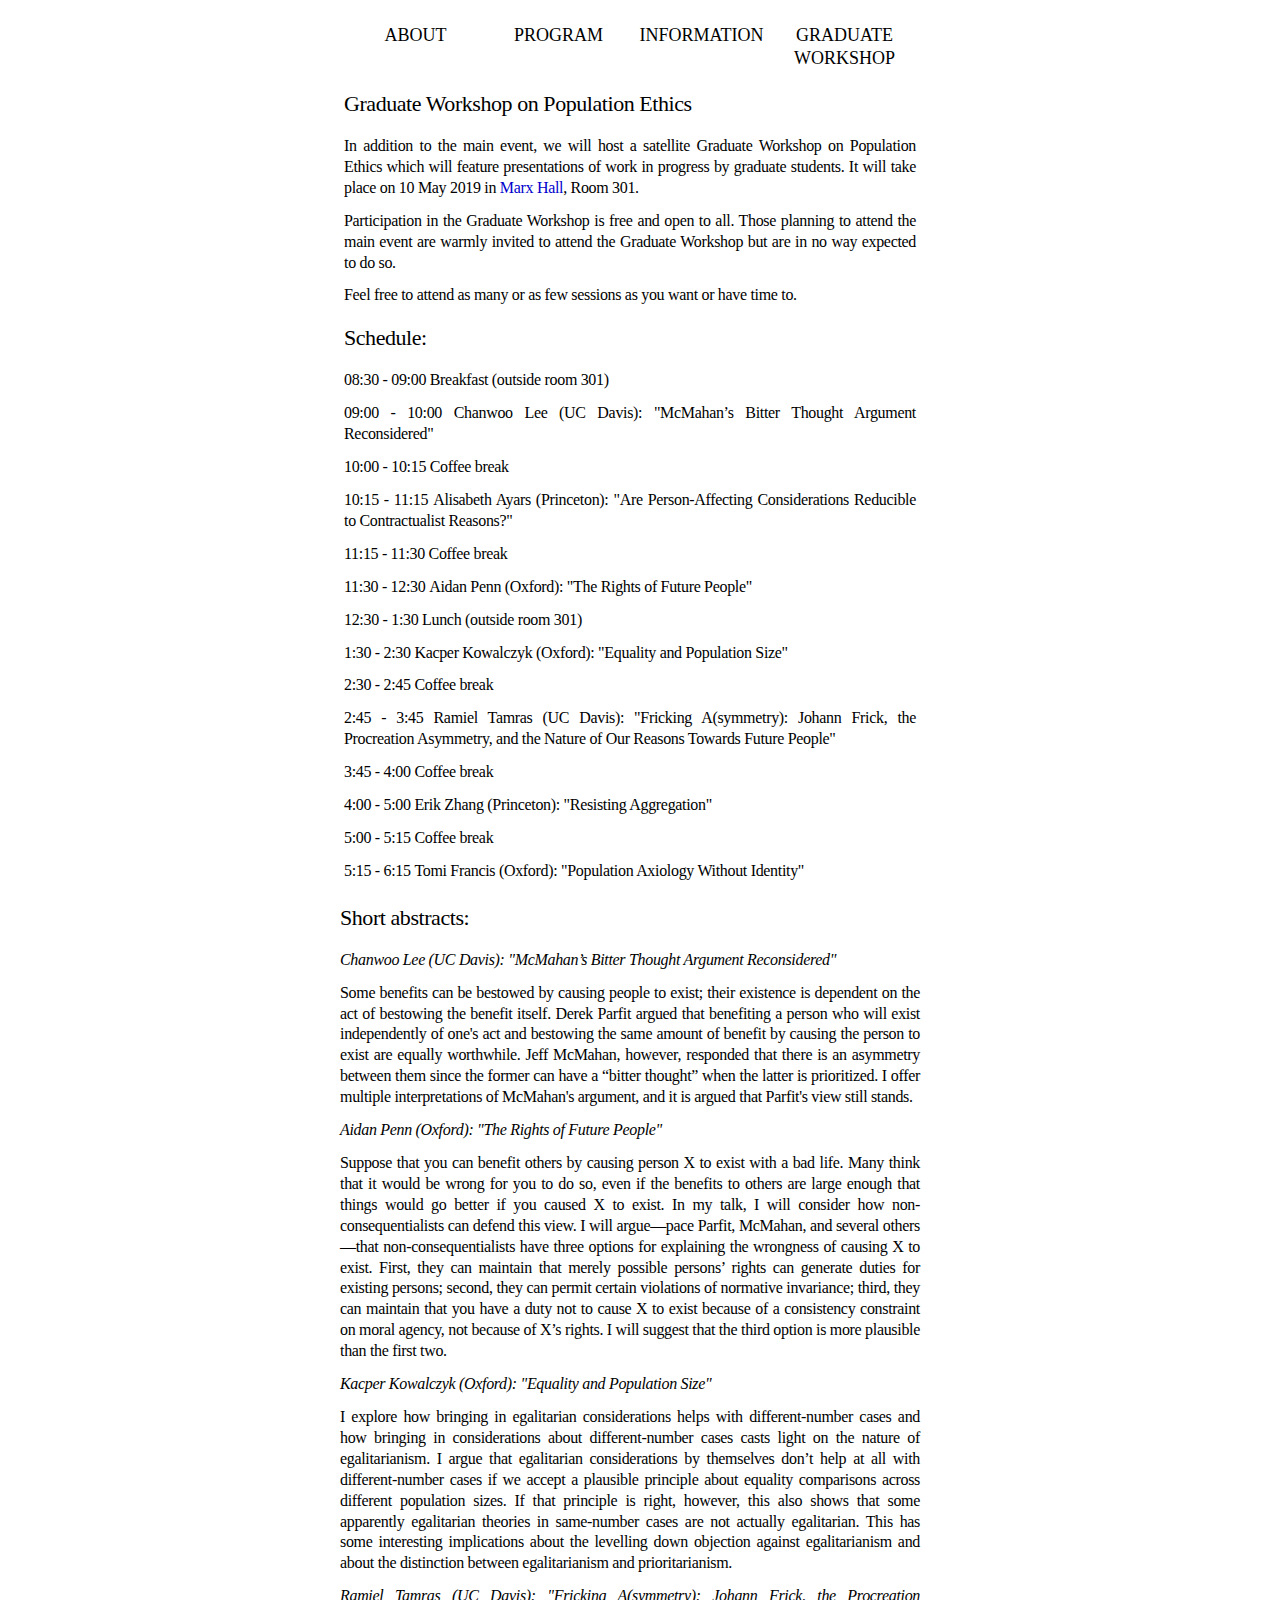
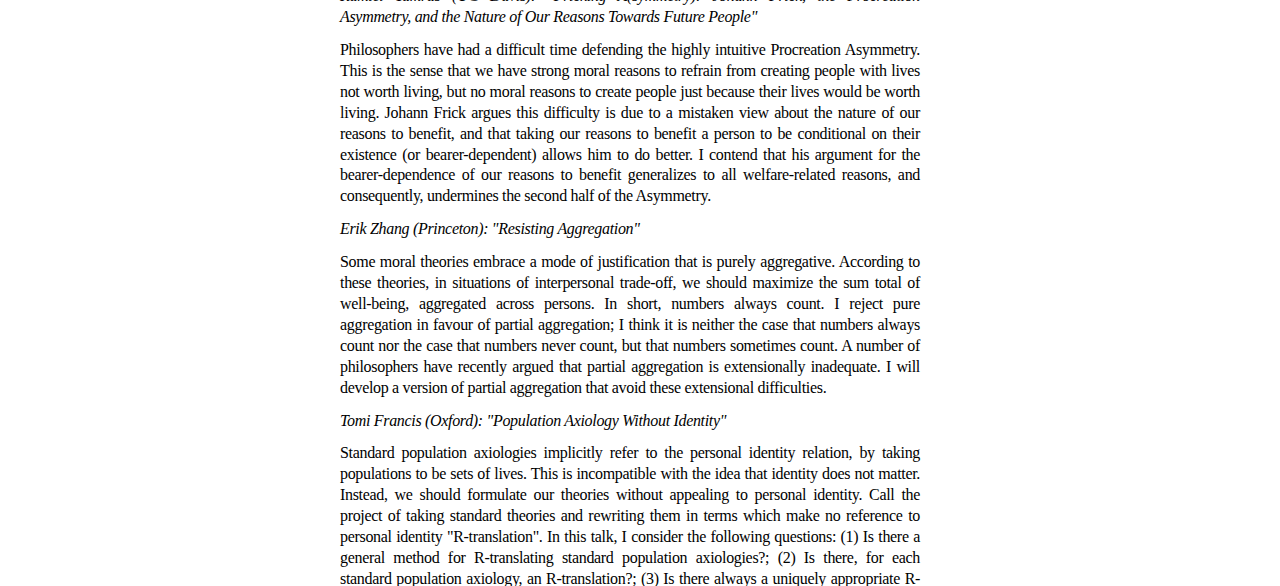
==== commit d84ce01e: "kacpers abstract and bold names" ====
--- a/graduate.html
+++ b/graduate.html
@@ -107,6 +107,14 @@
          <p class="paragraph_style_4" style="line-height: 20.9px;">
              Suppose that you can benefit others by causing person X to exist with a bad life. Many think that it would be wrong for you to do so, even if the benefits to others are large enough that things would go better if you caused X to exist. In my talk, I will consider how non-consequentialists can defend this view. I will argue—pace Parfit, McMahan, and several others—that non-consequentialists have three options for explaining the wrongness of causing X to exist. First, they can maintain that merely possible persons’ rights can generate duties for existing persons; second, they can permit certain violations of normative invariance; third, they can maintain that you have a duty not to cause X to exist because of a consistency constraint on moral agency, not because of X’s rights. I will suggest that the third option is more plausible than the first two.</p>
         
+        
+        <p class="paragraph_style_4" style="line-height: 20.9px;"><i>Kacper Kowalczyk (Oxford): "Equality and Population Size"</i></p>
+         <p class="paragraph_style_4" style="line-height: 20.9px;">
+             I explore how bringing in egalitarian considerations helps with different‑number cases and how bringing in considerations about different-number cases casts light on the nature of egalitarianism. I argue that egalitarian considerations by themselves don’t help at all with different-number cases if we accept a plausible principle about equality comparisons across different population sizes. If that principle is right, however, this also shows that some apparently egalitarian theories in same-number cases are not actually egalitarian. This has some interesting implications about the levelling down objection against egalitarianism and about the distinction between egalitarianism and prioritarianism.</p>
+        
+        
+        
+        
         <p class="paragraph_style_4" style="line-height: 20.9px;"><i>Ramiel Tamras (UC Davis): "Fricking A(symmetry): Johann Frick, the Procreation Asymmetry, and the Nature of Our Reasons Towards Future People"</i></p>
          <p class="paragraph_style_4" style="line-height: 20.9px;">
              Philosophers have had a difficult time defending the highly intuitive Procreation Asymmetry. This is the sense that we have strong moral reasons to refrain from creating people with lives not worth living, but no moral reasons to create people just because their lives would be worth living. Johann Frick argues this difficulty is due to a mistaken view about the nature of our reasons to benefit, and that taking our reasons to benefit a person to be conditional on their existence (or bearer-dependent) allows him to do better. I contend that his argument for the bearer-dependence of our reasons to benefit generalizes to all welfare-related reasons, and consequently, undermines the second half of the Asymmetry.</p>
